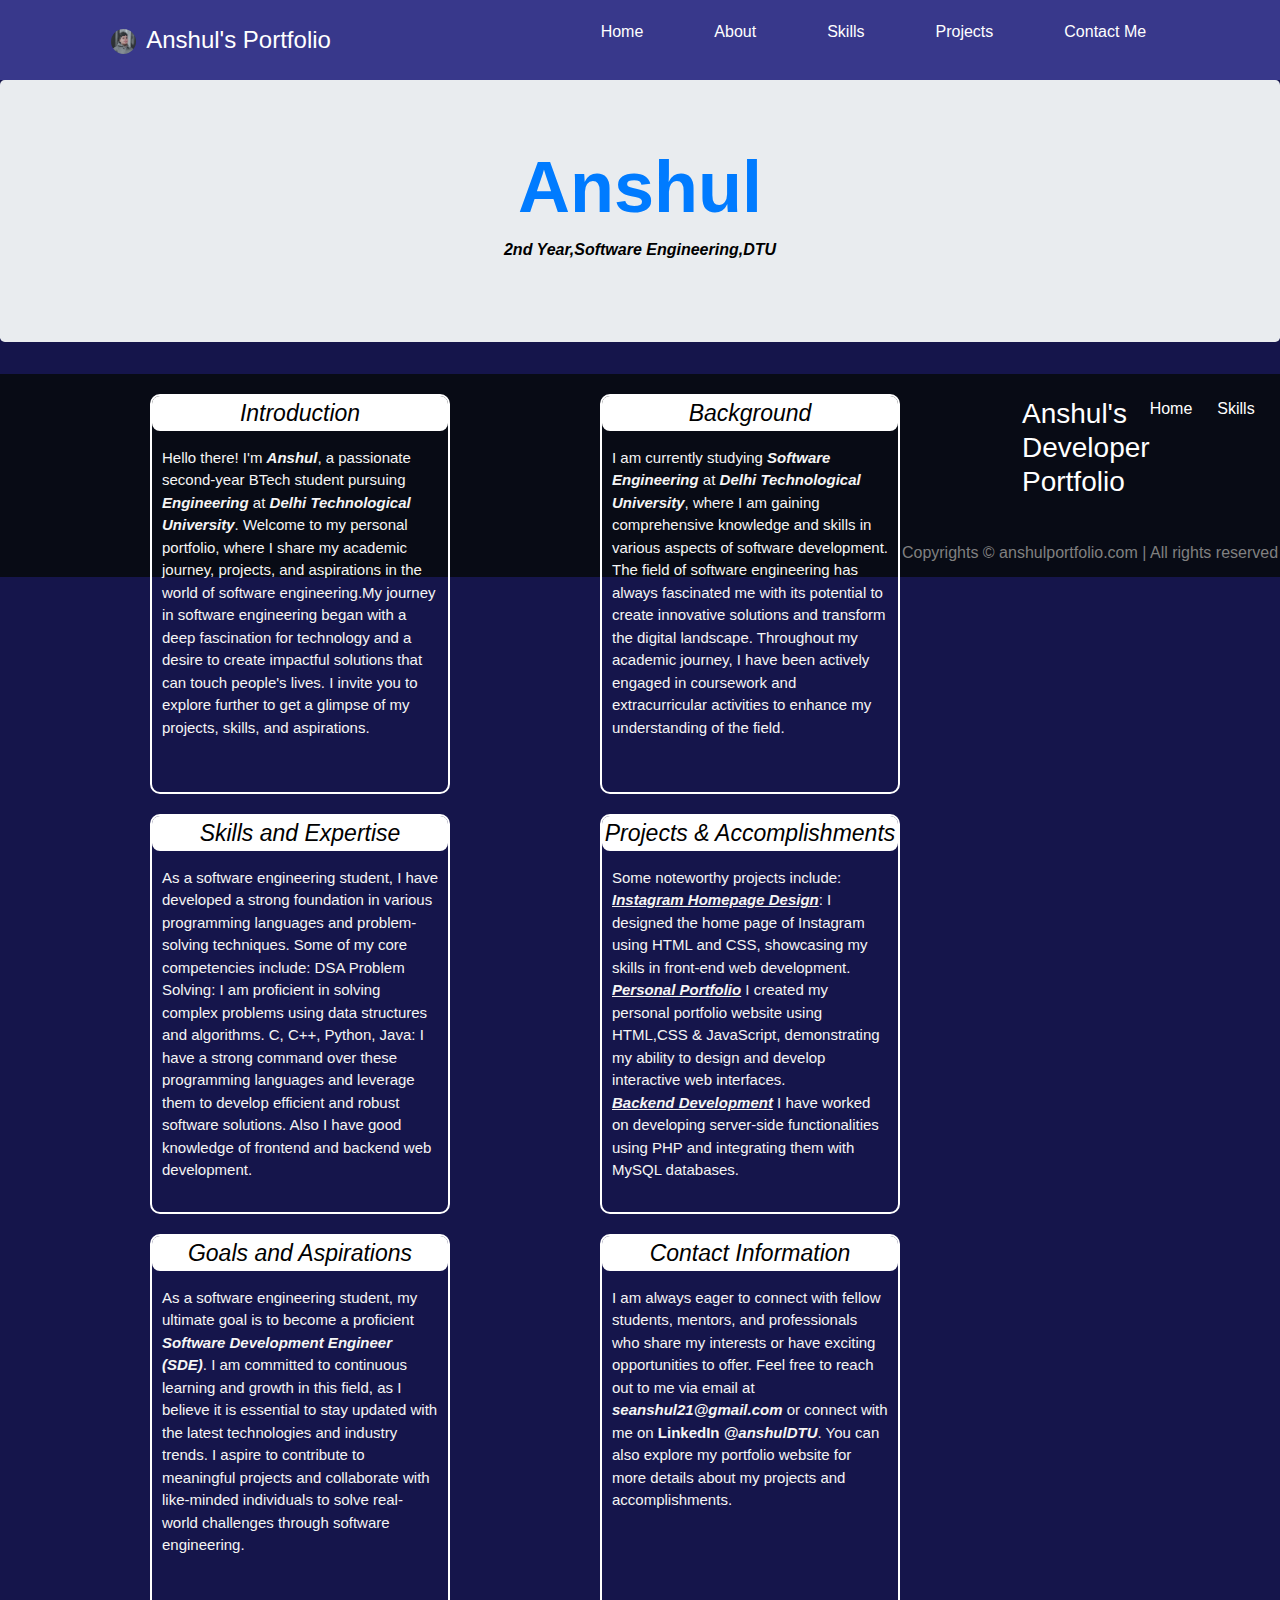
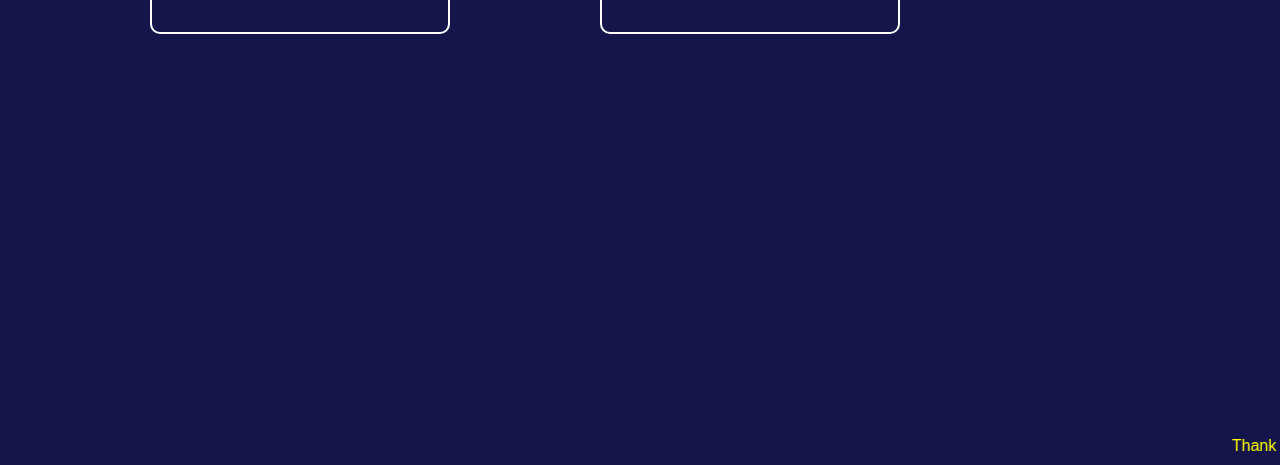
==== about.html @ 783ddd3f "files added" ====
<!DOCTYPE html>
<html lang="en">

<head>
    <meta charset="UTF-8">
    <meta http-equiv="X-UA-Compatible" content="IE=edge">
    <meta name="viewport" content="width=device-width, initial-scale=1.0">
    <title>Document</title>
    <link rel="stylesheet" href="bootstrap.css">
    <link rel="stylesheet" href="aboutCSS.css">
</head>

<body>
    <header>
        <nav>
            <div class="left">
                <img class="dp" src="me.jpg" alt="">
                <a href="index.html" class="ap">Anshul's Portfolio</a>

            </div>
            <div class="right">
                <ul>
                    <li><a class="link" href="index.html">Home</a></li>
                    <li><a class="link" href="about.html">About</a></li>
                    <li><a class="link" href="skills.html">Skills</a></li>
                    <li><a class="link" href="projects.html">Projects</a></li>
                    <li><a class="link" href="contact.html">Contact Me</a></li>
                </ul>

            </div>
        </nav>
    </header>
    <main>
    <div class="jumbotron text-center ">
        <h1 class="display-3 font-weight-bold text-primary"> Anshul</h1>
        <p class="font-italic font-weight-bold">2nd Year,Software Engineering,DTU</p>
    </div>
    <div class="main1">
        <div class="a1">
            <center>
                <p class="head">Introduction</p>
            </center>
            <p class="b1text">Hello there! I'm <b><i>Anshul</i></b>, a passionate second-year BTech student pursuing
                <b><i>Engineering</i></b> at <b><i>Delhi
                        Technological University</i></b>. Welcome to my personal portfolio, where I share my academic
                journey,
                projects, and
                aspirations in the world of software engineering.My journey in software engineering began with a deep
                fascination for technology and a desire to create impactful solutions that can touch people's lives.
                I invite you to explore further to get a glimpse of my projects, skills, and aspirations.
            </p>

        </div>
        <div class="b1">
            <center>
                <p class="head">Background</p>
            </center>
            <p class="b2text">I am currently studying <b><i>Software Engineering</i></b> at <b><i>Delhi Technological
                        University</i></b>, where I am
                gaining comprehensive knowledge and skills in various aspects of software development. The field of
                software engineering has always fascinated me with its potential to create innovative solutions and
                transform the digital landscape. Throughout my academic journey, I have been actively engaged in
                coursework and extracurricular activities to enhance my understanding of the field.</p>

        </div>
        <div class="c1">
            <center>
                <p class="head">Skills and Expertise</p>
            </center>
            <p class="b2text">As a software engineering student, I have developed a strong foundation in various
                programming languages and problem-solving techniques. Some of my core competencies include:
                DSA Problem Solving: I am proficient in solving complex problems using data structures and algorithms.
                C, C++, Python, Java: I have a strong command over these programming languages and leverage them to
                develop efficient and robust software solutions. Also I have good knowledge of frontend and backend web
                development.
            </p>

        </div>
    </div>

    <div class="main2">
        <div class="a2">
            <center>
                <p class="head">Projects & Accomplishments</p>
            </center>
            <p class="b2text"> Some noteworthy projects include:
                <b><i><u>Instagram Homepage Design</u></i></b>: I designed the home page of Instagram using HTML and
                CSS, showcasing my
                skills in front-end web development.
                <b><i><u>Personal Portfolio</u></i></b> I created my personal portfolio website using HTML,CSS &
                JavaScript,
                demonstrating my ability to design and develop interactive web interfaces.
                <br><i><b><u>Backend Development</u></b></i> I have worked on developing server-side functionalities
                using PHP and integrating
                them with MySQL databases.

            </p>

        </div>
        <div class="b2">
            <center>
                <p class="head">Goals and Aspirations</p>
            </center>
            <p class="b2text">
                As a software engineering student, my ultimate goal is to become a proficient <b><i>Software Development
                        Engineer (SDE)</i></b>. I am committed to continuous learning and growth in this field, as I
                believe it is
                essential to stay updated with the latest technologies and industry trends. I aspire to contribute to
                meaningful projects and collaborate with like-minded individuals to solve real-world challenges through
                software engineering.

            </p>

        </div>
        <div class="c2">
            <center>
                <p class="head">Contact Information</p>
            </center>
            <p class="b2text">
                I am always eager to connect with fellow students, mentors, and professionals who share my interests or
                have exciting opportunities to offer. Feel free to reach out to me via email at <b><i>seanshul21@gmail.com</i></b> or
                connect with me on <b>LinkedIn <i>@anshulDTU</i></b>. You can also explore my portfolio website for
                more details about my projects and accomplishments.
            </p>

        </div>
    </div>
    <div class="last"><center><marquee>Thank you for visiting my portfolio, and I look forward to connecting with you!</marquee></div>
    </main>
    <footer>
        <div class="footer">
            <div class="footer-first">
                <h3>Anshul's Developer Portfolio</h3>
            </div>
            <div class="footer-second">
                <ul>
                    <li><a href="index.html" class="flinks">Home</a></li>
                    <li><a href="skills.html" class="flinks">Skills</a></li>
                    <li><a href="projects.html" class="flinks">Projects</a></li>
                    <li><a href="contact.html" class="flinks">Contact</a></li>
                </ul>
            </div>
            
        </div>
        <div class="footer-rights">
            Copyrights &#169; anshulportfolio.com | All rights reserved
        </div>
    </footer>    
    
        
    
</body>

</html>
---- aboutCSS.css ----
* {
    margin: 0;
    padding: 0;
}

body {
    background-color: rgb(21, 21, 75);
    color: white;
    font-family: 'Poppins', sans-serif;
}

nav {
    display: flex;
    justify-content: space-around;
    align-items: center;
    height: 80px;
    background-color: rgb(56, 56, 139);
}

nav ul {
    display: flex;
    justify-content: center;
}

nav ul li {
    list-style: none;
    margin: 0 23px;
}

nav ul li a {
    text-decoration: none;
    color: white;
}

nav ul li a:hover {
    text-decoration: none;
    color: rgb(162, 162, 244);
    font-size: 1.04rem;
}

.left {

    font-size: 1.5rem;
}

.dp {
    width: 25px;
    height: 25px;
    border-radius: 50%;
    margin-right: 5px;
}

a {
    text-decoration: none;
    color: inherit;
}

nav {
    color: #fff;
    display: flex;
    align-items: center;
    gap: 25px;
}

ul {
    list-style: none;
    display: flex;
    gap: 25px;
}

.link {
    position: relative;
    display: inline-block;
}

.link::before {
    content: '';
    position: absolute;
    left: 0;
    bottom: 0;
    width: 100%;
    height: 2px;
    background-color: #fff;
    border-radius: 4px;
    scale: 0 1;
    transform-origin: right;
    transition: scale 0.25s;
}

.link:hover::before {
    scale: 1;
    transform-origin: left;
}

p {
    color: black;
}

.a1,
.a2 {
    float: left;
    border: rgb(255, 255, 255) solid 2px;
    height: 400px;
    width: 300px;
    margin-left: 150px;
    border-radius: 10px;
    margin-top: 20px;
}

.b1,
.b2 {
    float: left;
    border: rgb(255, 255, 255) solid 2px;
    height: 400px;
    width: 300px;
    margin-top: 20px;
    margin-left: 150px;
    border-radius: 10px;
}

.c1,
.c2 {
    float: left;
    border: rgb(255, 255, 255) solid 2px;
    height: 400px;
    width: 300px;
    margin-top: 20px;
    margin-left: 150px;
    border-radius: 10px;
}

.head {
    color: black;
    background-color: rgb(255, 255, 255);
    border-radius: 8px;
    font-style: italic;
    font-size: 23px;

}

.b1text,
.b2text {
    align-content: center;
    /* justify-content: center; */
    color: whitesmoke;
    /* margin-left: 20px; */
    font-size: 15px;
    margin: 10px;

}
.last{
    float:inline-end;
    margin-top: 400px;
   margin-left: 450px;
    width: 600px;
    color: yellow;
}
footer {
    background-color: rgb(8, 11, 21);

}

.footer {
    display: flex;
    padding: 23px 122px;
    justify-content: space-evenly;
}

.footer ul {
    list-style: none;
}

.footer>div {
    width: 223px;
}

footer .footer-rights {
    text-align: center;
    color: gray;
    padding: 12px 0px;
}
.flinks:hover{
    text-decoration: none;
    color: white;
}
.ap:hover{
    text-decoration: none;
    color: white;
}
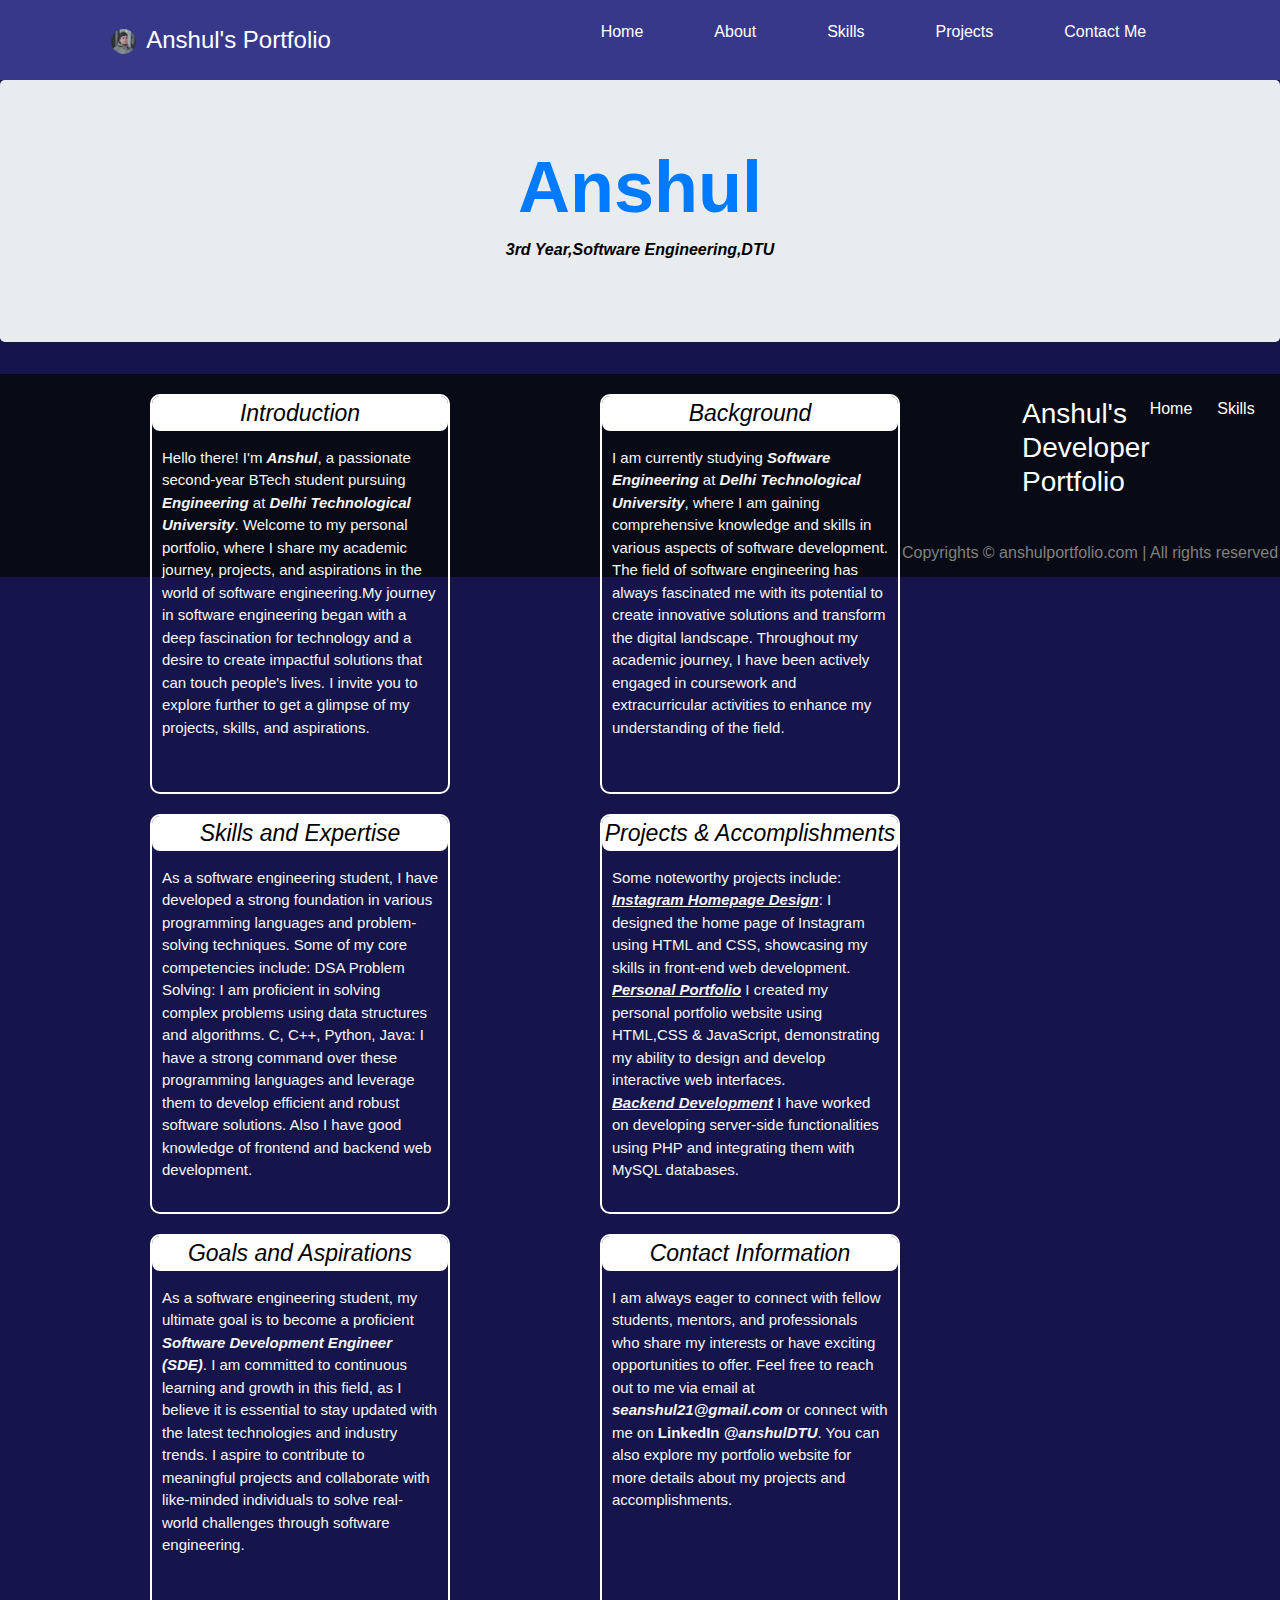
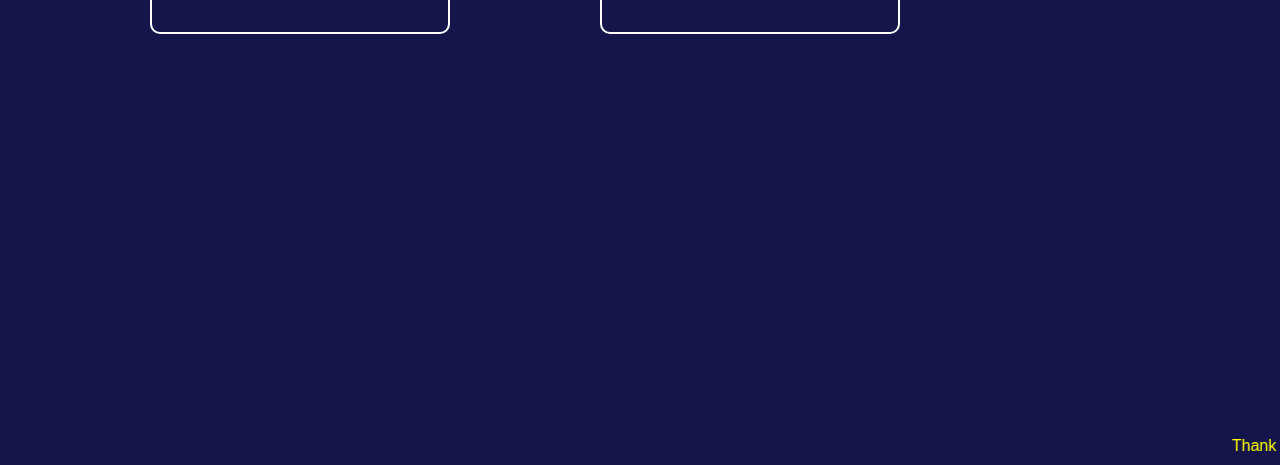
==== commit a14a3e78: "Update about.html" ====
--- a/about.html
+++ b/about.html
@@ -33,7 +33,7 @@
     <main>
     <div class="jumbotron text-center ">
         <h1 class="display-3 font-weight-bold text-primary"> Anshul</h1>
-        <p class="font-italic font-weight-bold">2nd Year,Software Engineering,DTU</p>
+        <p class="font-italic font-weight-bold">3rd Year,Software Engineering,DTU</p>
     </div>
     <div class="main1">
         <div class="a1">
@@ -151,4 +151,4 @@
     
 </body>
 
-</html>+</html>
